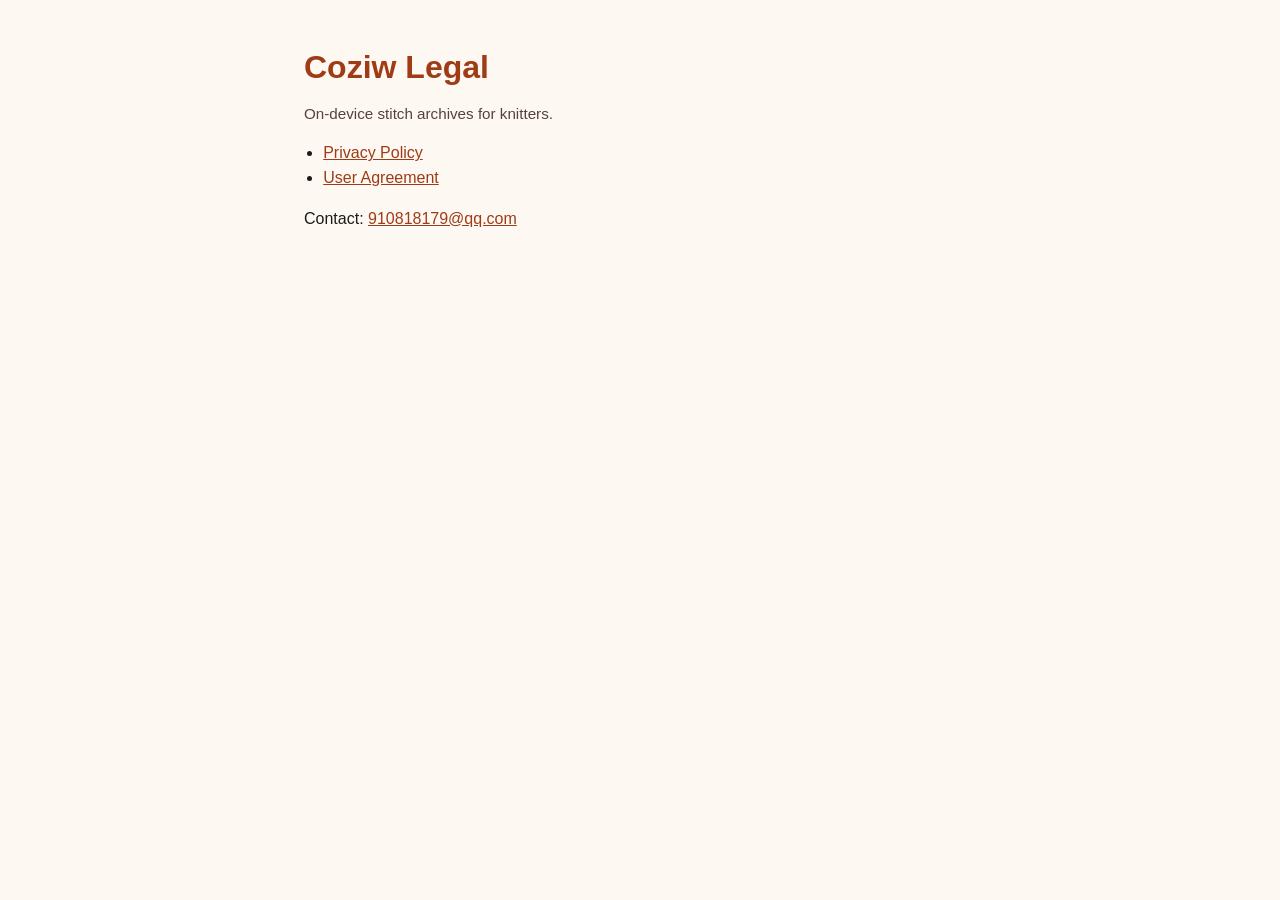
==== index.html @ 042b1956 "Deploy Coziw legal site" ====
<!DOCTYPE html>
<html lang="en">
<head>
<meta charset="utf-8"/>
<meta name="viewport" content="width=device-width, initial-scale=1"/>
<title>Coziw Legal</title>
<link rel="stylesheet" href="legal.css"/>
</head>
<body>
<main>
<h1>Coziw Legal</h1>
<p class="meta">On-device stitch archives for knitters.</p>
<ul>
<li><a href="privacy-policy.html">Privacy Policy</a></li>
<li><a href="user-agreement.html">User Agreement</a></li>
</ul>
<p>Contact: <a href="mailto:910818179@qq.com">910818179@qq.com</a></p>
</main>
</body>
</html>
---- legal.css ----
:root {
  --bg: #fef8f3;
  --ink: #1d1b19;
  --muted: #57423b;
  --accent: #9f3c16;
  --line: #dec0b7;
  --card: #ffffff;
}
* { box-sizing: border-box; }
html, body {
  margin: 0;
  padding: 0;
  background: var(--bg);
  color: var(--ink);
  font-family: -apple-system, BlinkMacSystemFont, "Segoe UI", Helvetica, Arial, sans-serif;
  line-height: 1.55;
}
main {
  max-width: 720px;
  margin: 0 auto;
  padding: 48px 24px 72px;
}
h1 {
  font-size: 2rem;
  line-height: 1.2;
  margin: 0 0 8px;
  color: var(--accent);
}
h2 {
  font-size: 1.2rem;
  margin: 28px 0 10px;
}
p, li { color: var(--ink); }
p.meta, .meta { color: var(--muted); font-size: 0.95rem; }
ul { padding-left: 1.2rem; }
a { color: var(--accent); }
hr {
  border: 0;
  border-top: 1px solid var(--line);
  margin: 32px 0;
}
footer {
  margin-top: 36px;
  padding-top: 16px;
  border-top: 1px solid var(--line);
  color: var(--muted);
  font-size: 0.95rem;
}
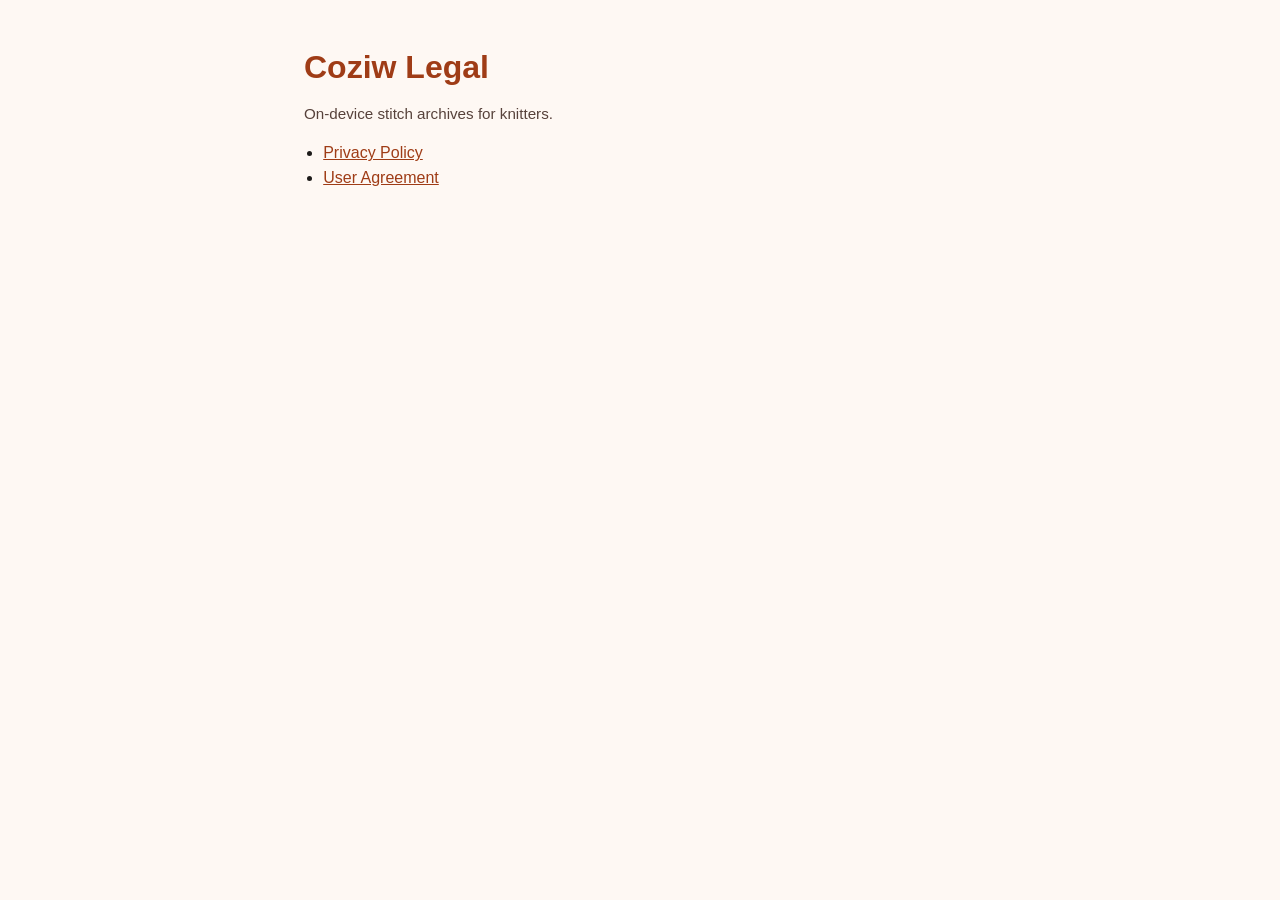
==== commit 42540fa2: "Remove contact email from legal pages" ====
--- a/index.html
+++ b/index.html
@@ -14,7 +14,6 @@
 <li><a href="privacy-policy.html">Privacy Policy</a></li>
 <li><a href="user-agreement.html">User Agreement</a></li>
 </ul>
-<p>Contact: <a href="mailto:910818179@qq.com">910818179@qq.com</a></p>
 </main>
 </body>
 </html>
